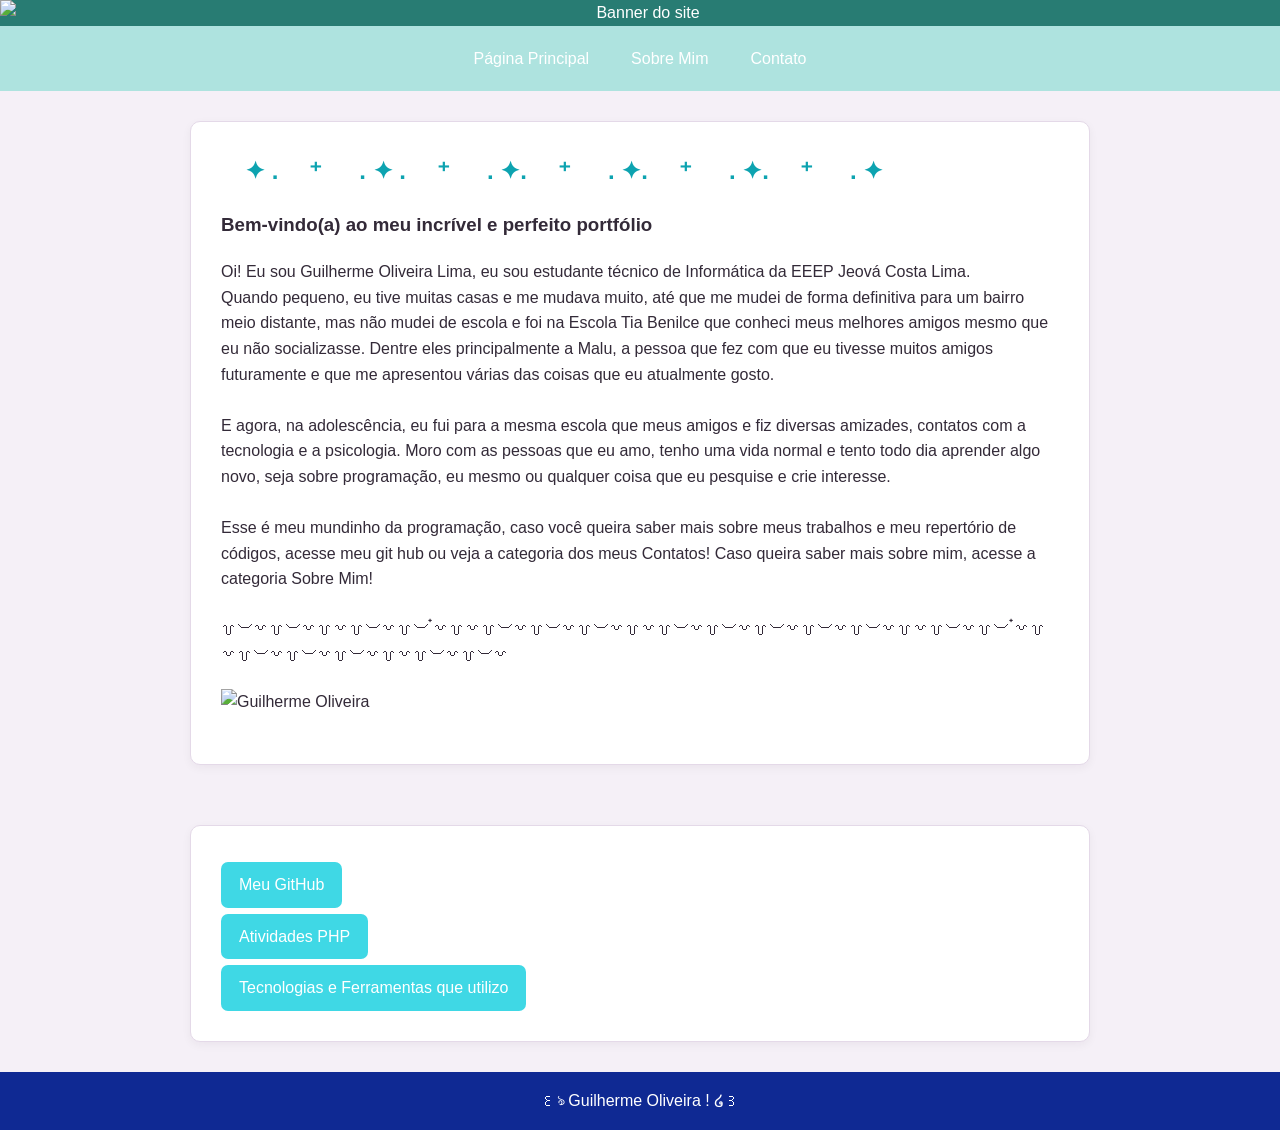
==== index.html @ 13c4f2df "Add files via upload" ====
<!DOCTYPE html>
<html lang="pt-br">

<head>
    <meta charset="UTF-8">
    <meta name="viewport" content="width=device-width, initial-scale=1.0">
    <link rel="stylesheet" href="style.css">

    <title>Início</title>
</head>

<body>

    <header>
      <div class= "banner">
        <img src="imgs/banner.png" alt="Banner do site"></div>

    </header>

    <nav>
        <a href="index.html">Página Principal</a>
        <a href="sobre.html">Sobre Mim</a>
        <a href="contato.html">Contato</a>
    </nav>

    <main>

        <h2>　✦ . 　⁺ 　 . ✦ . 　⁺ 　 . ✦. 　⁺ 　 . ✦. 　⁺ 　 . ✦. 　⁺ 　 . ✦</h2>

        <h3>Bem-vindo(a) ao meu incrível e perfeito portfólio</h3>
      
        <p>
            Oi! Eu sou Guilherme Oliveira Lima, eu sou estudante técnico de Informática da EEEP Jeová Costa Lima. 
<br>
            Quando pequeno, eu tive muitas casas e me mudava muito, até que me mudei de forma definitiva para um bairro meio distante, mas não mudei de escola e foi na Escola Tia Benilce que conheci meus melhores amigos mesmo que eu não socializasse. Dentre eles principalmente a Malu, a pessoa que fez com que eu tivesse muitos amigos futuramente e que me apresentou várias das coisas que eu atualmente gosto. 
            <br><br>
            E agora, na adolescência, eu fui para a mesma escola que meus amigos e fiz diversas amizades, contatos com a tecnologia e a psicologia. Moro com as pessoas que eu amo, tenho uma vida normal e tento todo dia aprender algo novo, seja sobre programação, eu mesmo ou qualquer coisa que eu pesquise e crie interesse.
            <br><br>
         Esse é meu mundinho da programação, caso você queira saber mais sobre meus trabalhos e meu repertório de códigos, acesse meu git hub ou veja a categoria dos meus Contatos! Caso queira saber mais sobre mim, acesse a categoria Sobre Mim!      ㅤㅤ ㅤㅤㅤㅤㅤㅤ                       
                                                <br><br>
          ꒦︶꒷꒦︶꒷꒦꒷꒦︶꒷꒦︶ ๋꒷꒦꒷꒦︶꒷꒦︶꒷꒦︶꒷꒦꒷꒦︶꒷꒦︶꒷꒦︶꒷꒦︶꒷꒦︶꒷꒦꒷꒦︶꒷꒦︶ ๋꒷꒦꒷꒦︶꒷꒦︶꒷꒦︶꒷꒦꒷꒦︶꒷꒦︶꒷
        </p>
        <img src="imgs/guilherme.jpg" alt="Guilherme Oliveira">
    </main>

    <main>
        <div class="gitios">
            <a class="botao" href="https://github.com/skyvress">Meu GitHub</a>
        </div>
              <div class="PHP">
        <a class="botao" href ="https://github.com/skyvress/QUEST-ES-DE-PHP-.git">Atividades PHP</a>
      </div>
      <div class="TecFerr">
        <a class="botao" href= "TecFerr.html"> Tecnologias e Ferramentas que utilizo</a>
      </div>
    </main>
    <footer>
        <p> ꒰ঌ Guilherme Oliveira ! ໒꒱ </p>
    </footer>

</body>

</html>
---- style.css ----
* {
    box-sizing: border-box;
}

body {
    margin: 0;
    min-height: 100vh;
    display: flex;
    flex-direction: column;
    font-family: Arial, sans-serif;
    line-height: 1.6;
    background-color: #f5f0f7;
    color: #332a38;
}

header {
    background-color: #287c73;
    color: white;
    text-align: center;
}

header img {
    display: block;
    width: 100%;
    max-height: 230px;
    object-fit: cover;
}

header h1 {
    margin: 0;
    padding: 18px;
    font-size: 30px;
    font-family: 'Arial Black', sans-serif;
}

nav {
    display: flex;
    flex-wrap: wrap;
    justify-content: center;
    gap: 10px;
    padding: 12px;
    background-color: #aee3df;
}

nav a {
    padding: 8px 16px;
    border-radius: 6px;
    color: white;
    text-decoration: none;
    font-family: 'Arial Black', sans-serif;
}

nav a:hover {
    background-color: #16af98;
}

nav a:focus-visible {
    outline: 2px solid white;
    outline-offset: 2px;
}

main {
    width: 90%;
    max-width: 900px;
    margin: 30px auto;
    padding: 30px;
    background-color: white;
    border: 1px solid #e4d9e8;
    border-radius: 10px;
    box-shadow: 0 3px 10px #2200220d;
}

main h2 {
    margin-top: 0;
    color: #0da3b0;
}

main p {
    margin: 12px 0;
}

main img {
    max-width: 100%;
    height: auto;
    display: block;
    margin: 20px auto;
}

section{
    background-color:#800000;
    color: white;
    text-align: center;
}

.botao {
    display: inline-block;
    background-color: #3fd8e5;
    color: white;
    padding: 10px 18px;
    margin: 6px 8px 0 0;
    border-radius: 7px;
    text-decoration: none;
    position: relative;
}

.botao:hover {
    background-color: #0c99ad;
}

/* Rodapé*/
footer {
    margin-top: auto;
    padding: 16px;
    background-color: #0f2993;
    color: white;
    text-align: center;
}

footer p {
    margin: 0;
}
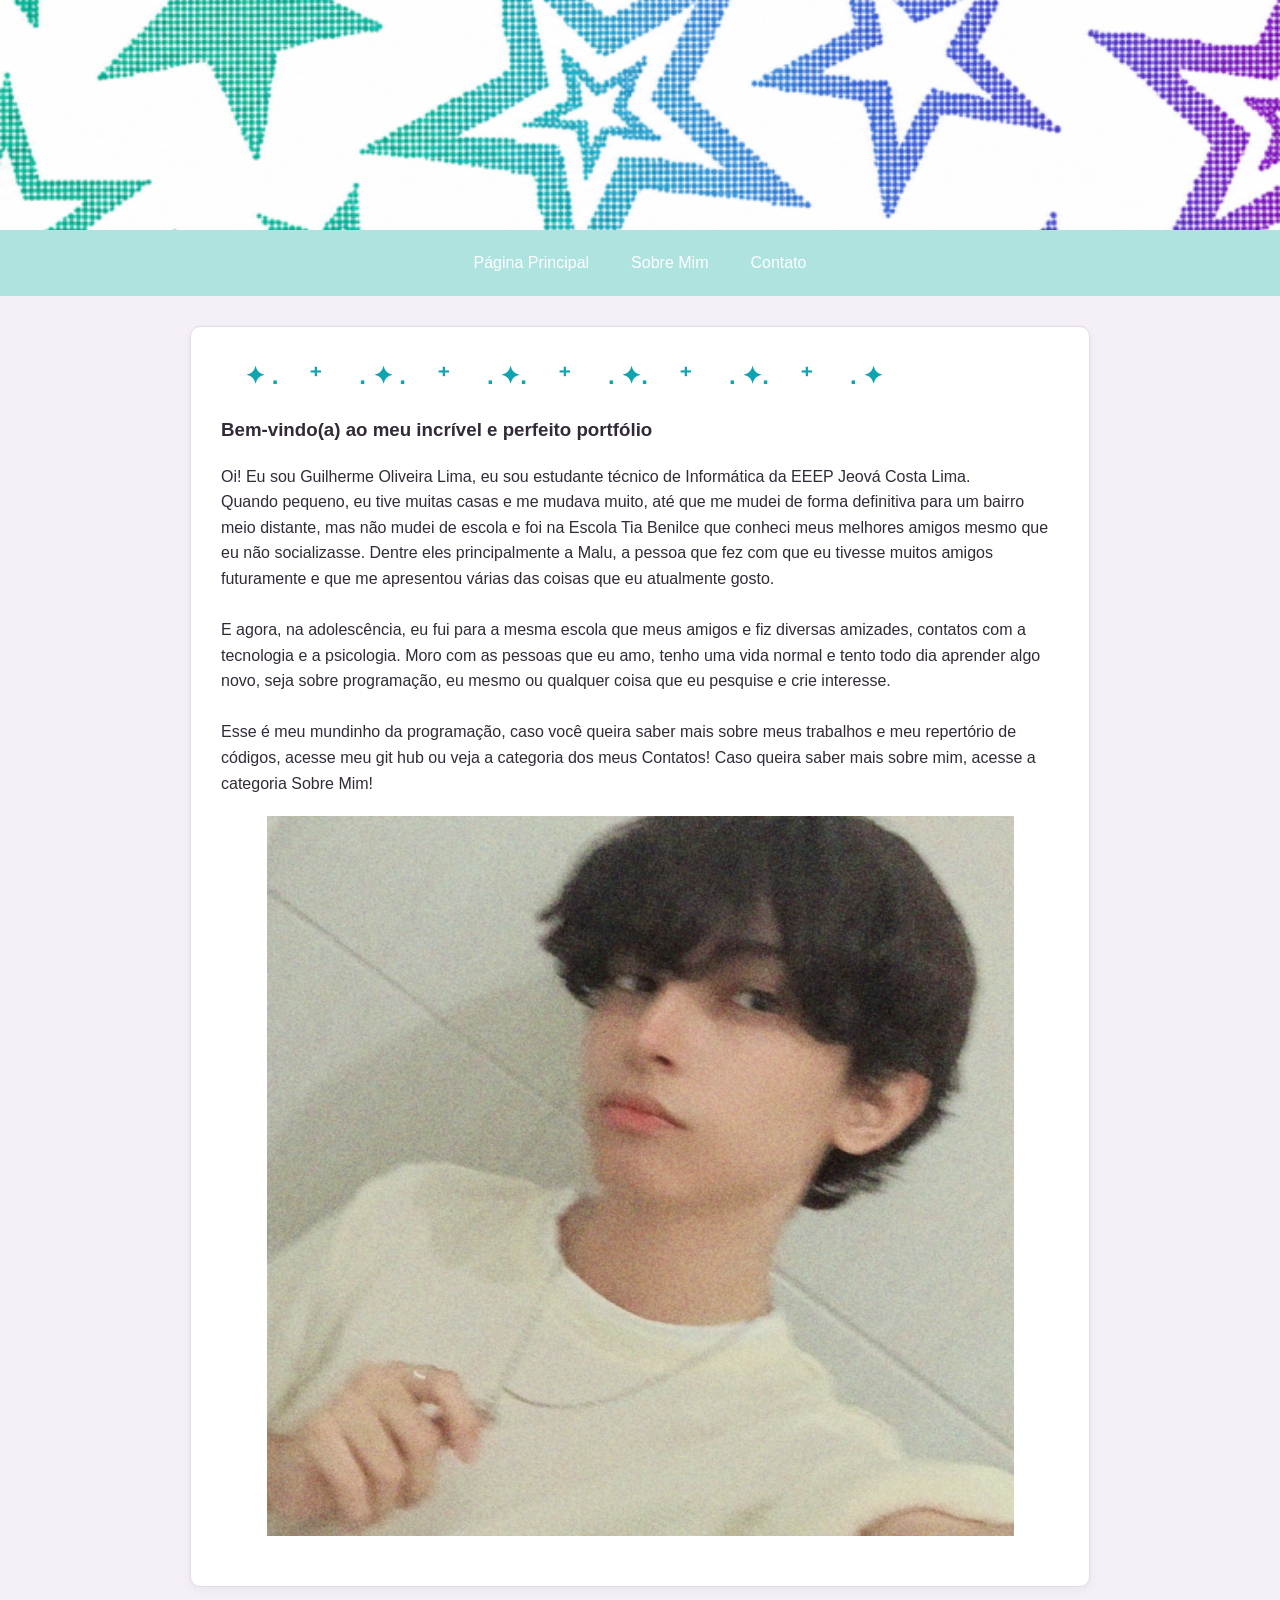
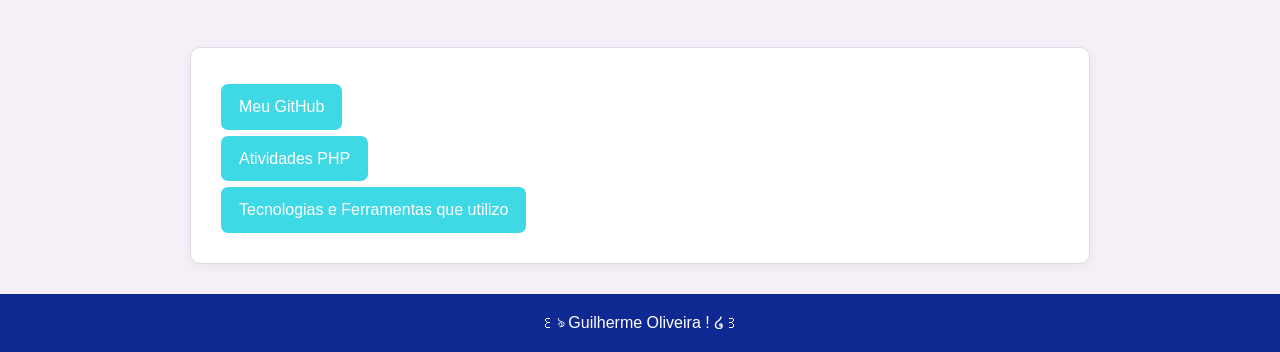
==== commit 32d76315: "remoção de parte do texto" ====
--- a/index.html
+++ b/index.html
@@ -37,8 +37,7 @@
             E agora, na adolescência, eu fui para a mesma escola que meus amigos e fiz diversas amizades, contatos com a tecnologia e a psicologia. Moro com as pessoas que eu amo, tenho uma vida normal e tento todo dia aprender algo novo, seja sobre programação, eu mesmo ou qualquer coisa que eu pesquise e crie interesse.
             <br><br>
          Esse é meu mundinho da programação, caso você queira saber mais sobre meus trabalhos e meu repertório de códigos, acesse meu git hub ou veja a categoria dos meus Contatos! Caso queira saber mais sobre mim, acesse a categoria Sobre Mim!      ㅤㅤ ㅤㅤㅤㅤㅤㅤ                       
-                                                <br><br>
-          ꒦︶꒷꒦︶꒷꒦꒷꒦︶꒷꒦︶ ๋꒷꒦꒷꒦︶꒷꒦︶꒷꒦︶꒷꒦꒷꒦︶꒷꒦︶꒷꒦︶꒷꒦︶꒷꒦︶꒷꒦꒷꒦︶꒷꒦︶ ๋꒷꒦꒷꒦︶꒷꒦︶꒷꒦︶꒷꒦꒷꒦︶꒷꒦︶꒷
+                                                <br>
         </p>
         <img src="imgs/guilherme.jpg" alt="Guilherme Oliveira">
     </main>
--- a/style.css
+++ b/style.css
@@ -87,7 +87,7 @@
 }
 
 section{
-    background-color:#800000;
+    background-color:#BEE7E4;
     color: white;
     text-align: center;
 }
